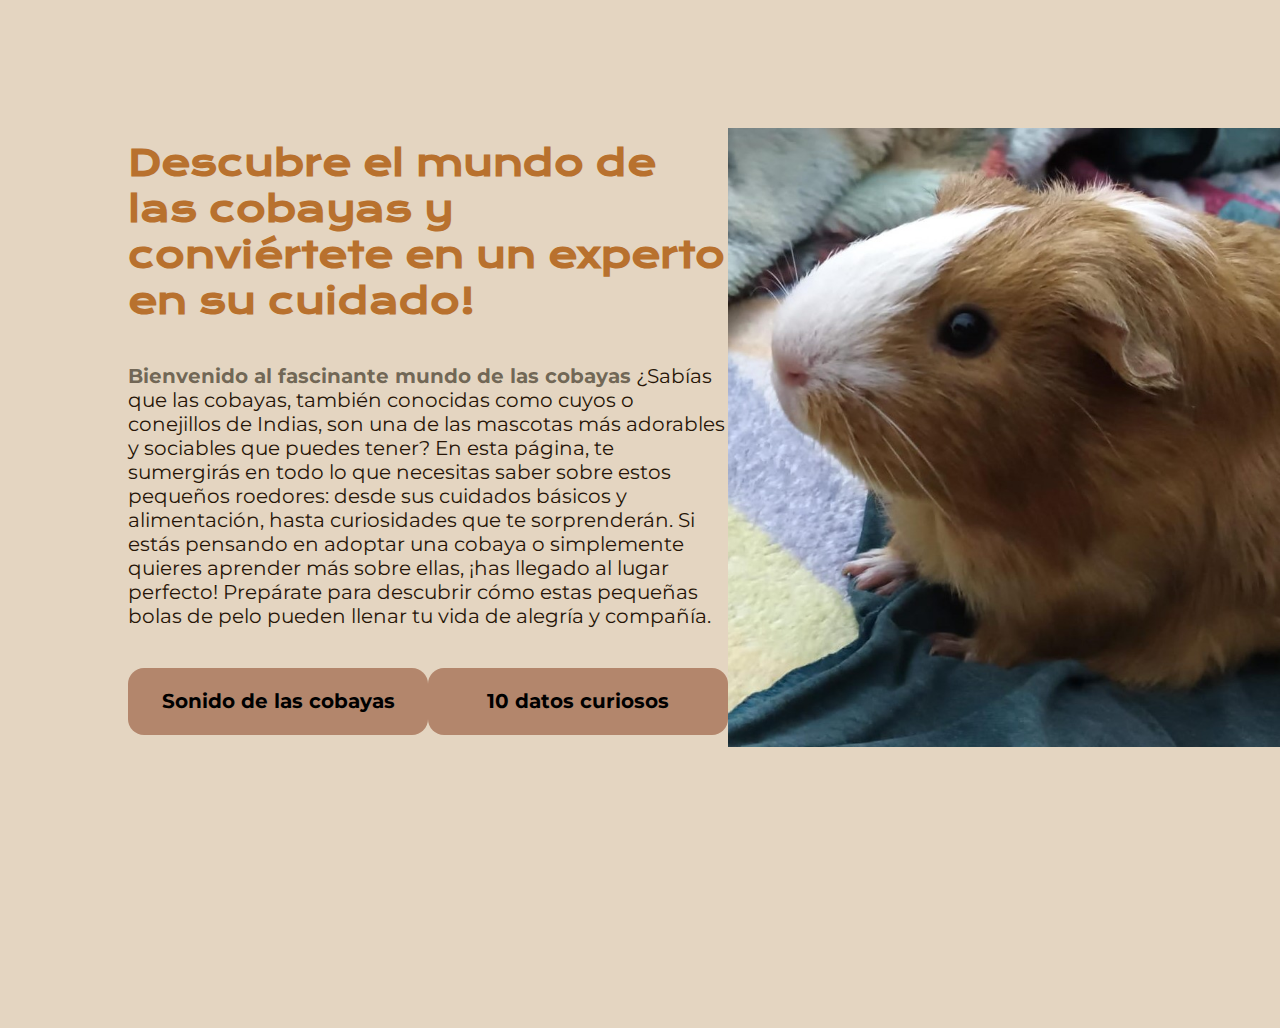
==== index.html @ 798d4bd9 "Add files via upload" ====
<!DOCTYPE html>
<html lang="es-MX">
<head>
    <meta charset="UTF-8">
    <meta name="viewport" content="width=device-width, initial-scale=1.0">
    <title>Primer HTML</title>
    <link rel="stylesheet" href="style.css">
</head>
<body>
   <header></header>
    <main class="Contenedor">

        <section class="Contenedor__info">
       
            <h1 class="Contenedor__info__titulo">Descubre el mundo de las cobayas y <strong class="Titulo">conviértete en un experto en su cuidado!</strong> </h1>
       
        <p class="Contenedor__info__texto"> <strong class="Parrafo1">
            Bienvenido al fascinante mundo de las cobayas</strong>
            ¿Sabías que las cobayas, también conocidas como cuyos o conejillos de Indias,
             son una de las mascotas más adorables y sociables que puedes tener? 
             En esta página, te sumergirás en todo lo que necesitas saber sobre estos pequeños roedores: 
             desde sus cuidados básicos y alimentación, hasta curiosidades que te sorprenderán. 
             Si estás pensando en adoptar una cobaya o simplemente quieres aprender más sobre ellas, ¡has llegado al lugar perfecto!
              Prepárate para descubrir cómo estas pequeñas bolas de pelo pueden llenar tu vida de alegría y compañía.
            </p>

            <div class="Contenedor__enlaces">
              <a class="Contenedor__enlaces__link" href="https://www.youtube.com/watch?v=r-Ftqs6TDso">Sonido de las cobayas</a>
              <a class="Contenedor__enlaces__link" href="https://youtu.be/jAky7cUFlF0">10 datos curiosos</a>
            </div>
       
            </section>
             
        <img src="Cuiii.jpeg" alt="Cobaya" style="width: 800px; height: auto;">

    <footer></footer>

</body>
</html>
---- style.css ----
@import url('https://fonts.googleapis.com/css2?family=Krona+One&family=Montserrat:ital,wght@0,100..900;1,100..900&display=swap');

* {
    margin: 0;
    padding: 0;
}


body {
    background-color:rgb(228, 213, 193);
    color:rgb(170, 108, 50);
    height: 100vh;
    box-sizing: border-box;
}

.Titulo {
    color:rgb(184, 113, 46)
    
}

.Parrafo1 {
    color:rgba(37, 29, 13, 0.61)
}

.Contenedor {
    display: flex;
    align-items: center;
    margin: 10%;
    justify-content: space-between;
}

.Contenedor__info {
    width: 615px;
    display: flex;
    flex-direction: column;
    gap: 40px;
}

.Contenedor__info__titulo {
    font-size: 36px;
    font-family: "Krona One", sans-serif;
    color:rgb(184, 113, 46);
}

.Contenedor__info__texto {
    font-size: 20px;
    font-family: "Montserrat", sans-serif;
    color:rgb(39, 21, 8);
}

.Contenedor__enlaces {
    display: flex;
    justify-content: space-between;
}

.Contenedor__enlaces__link {
    width: 300px;
    background-color: rgb(179, 134, 108);
    text-align: center;
    padding: 21.5px 0;
    border-radius: 16px;
    font-family: "Montserrat", sans-serif;
    font-size: 20px;
    font-weight: 700;
    color: black;
    text-decoration: none;
}
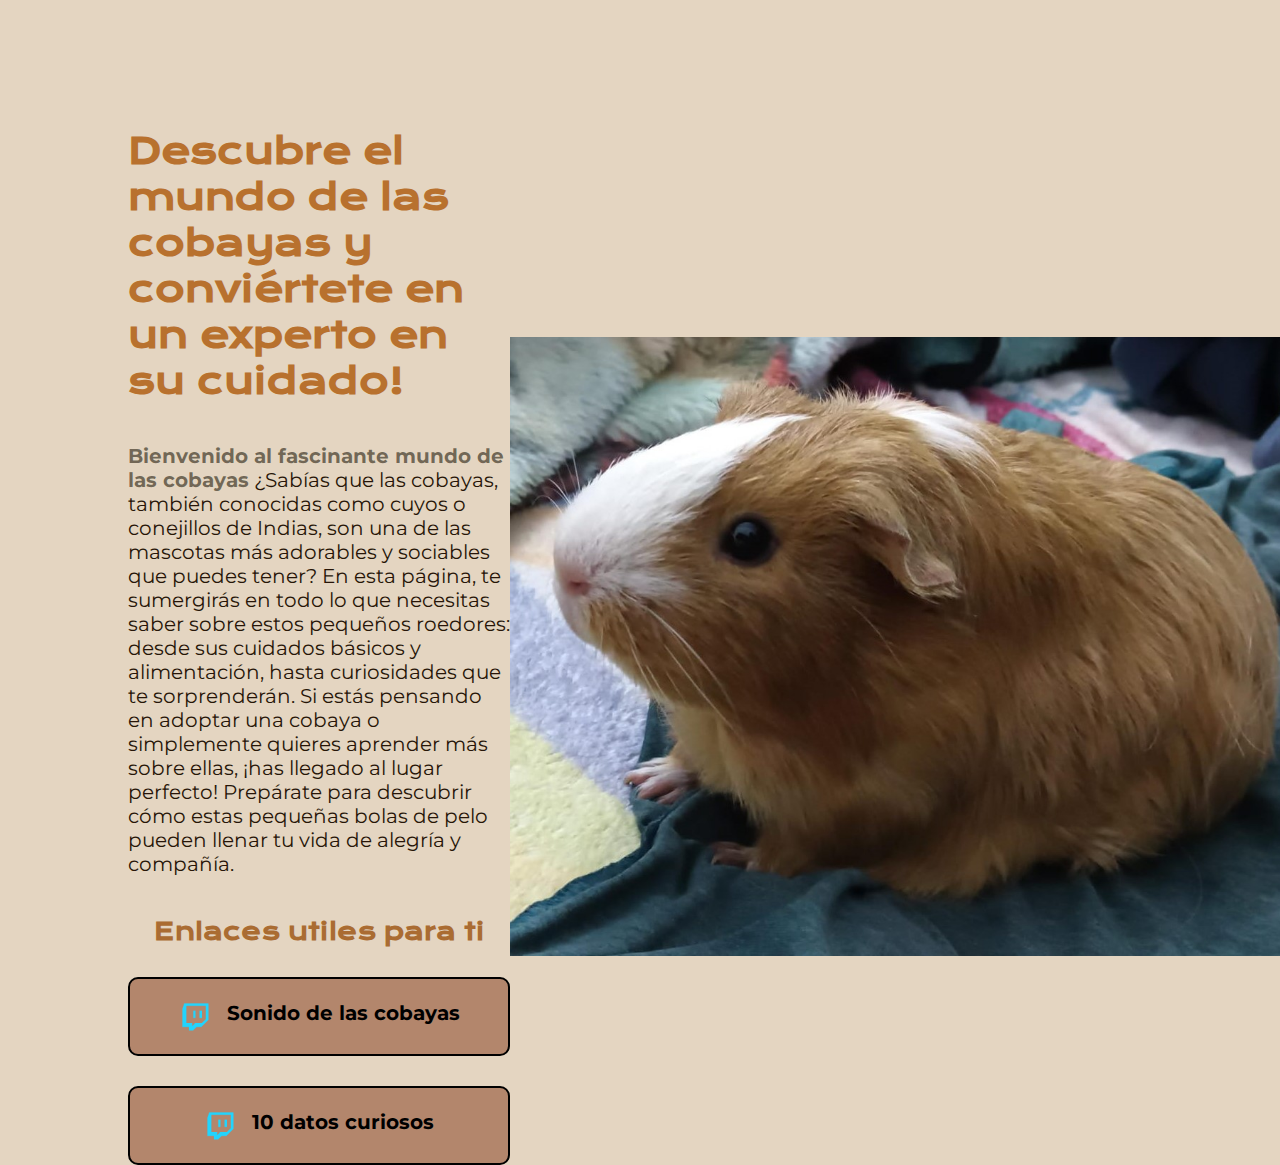
==== commit 878deb5c: "Add files via upload" ====
--- a/index.html
+++ b/index.html
@@ -14,9 +14,9 @@
        
             <h1 class="Contenedor__info__titulo">Descubre el mundo de las cobayas y <strong class="Titulo">conviértete en un experto en su cuidado!</strong> </h1>
        
-        <p class="Contenedor__info__texto"> <strong class="Parrafo1">
-            Bienvenido al fascinante mundo de las cobayas</strong>
-            ¿Sabías que las cobayas, también conocidas como cuyos o conejillos de Indias,
+            <p class="Contenedor__info__texto"> <strong class="Parrafo1">
+             Bienvenido al fascinante mundo de las cobayas</strong>
+             ¿Sabías que las cobayas, también conocidas como cuyos o conejillos de Indias,
              son una de las mascotas más adorables y sociables que puedes tener? 
              En esta página, te sumergirás en todo lo que necesitas saber sobre estos pequeños roedores: 
              desde sus cuidados básicos y alimentación, hasta curiosidades que te sorprenderán. 
@@ -25,8 +25,13 @@
             </p>
 
             <div class="Contenedor__enlaces">
-              <a class="Contenedor__enlaces__link" href="https://www.youtube.com/watch?v=r-Ftqs6TDso">Sonido de las cobayas</a>
-              <a class="Contenedor__enlaces__link" href="https://youtu.be/jAky7cUFlF0">10 datos curiosos</a>
+              <h2 class="Contenedor__enlaces__subtitulo">Enlaces utiles para ti</h2>
+              <a class="Contenedor__enlaces__link" href="https://www.youtube.com/watch?v=r-Ftqs6TDso">
+                <img src="assets/twitch.png" alt="Twitch">
+                Sonido de las cobayas</a>
+              <a class="Contenedor__enlaces__link" href="https://youtu.be/jAky7cUFlF0">
+                <img src="assets/twitch.png" alt="Twitch">
+                10 datos curiosos</a>
             </div>
        
             </section>
--- a/style.css
+++ b/style.css
@@ -51,17 +51,33 @@
 .Contenedor__enlaces {
     display: flex;
     justify-content: space-between;
+    flex-direction: column;
+    align-items: center;
+    gap: 30px;
 }
 
 .Contenedor__enlaces__link {
-    width: 300px;
+    width: 378px;
     background-color: rgb(179, 134, 108);
     text-align: center;
     padding: 21.5px 0;
-    border-radius: 16px;
+    border-radius: 10px;
     font-family: "Montserrat", sans-serif;
     font-size: 20px;
     font-weight: 700;
     color: black;
     text-decoration: none;
+    border: 2px solid #000;
+    display: flex;
+    justify-content: center;
+    gap: 15px;
+}
+
+.Contenedor__enlaces__subtitulo {
+    font-family: "Krona One", sans-serif;
+
+}
+
+.Contenedor__enlaces__link:hover {
+    background-color: peru;
 }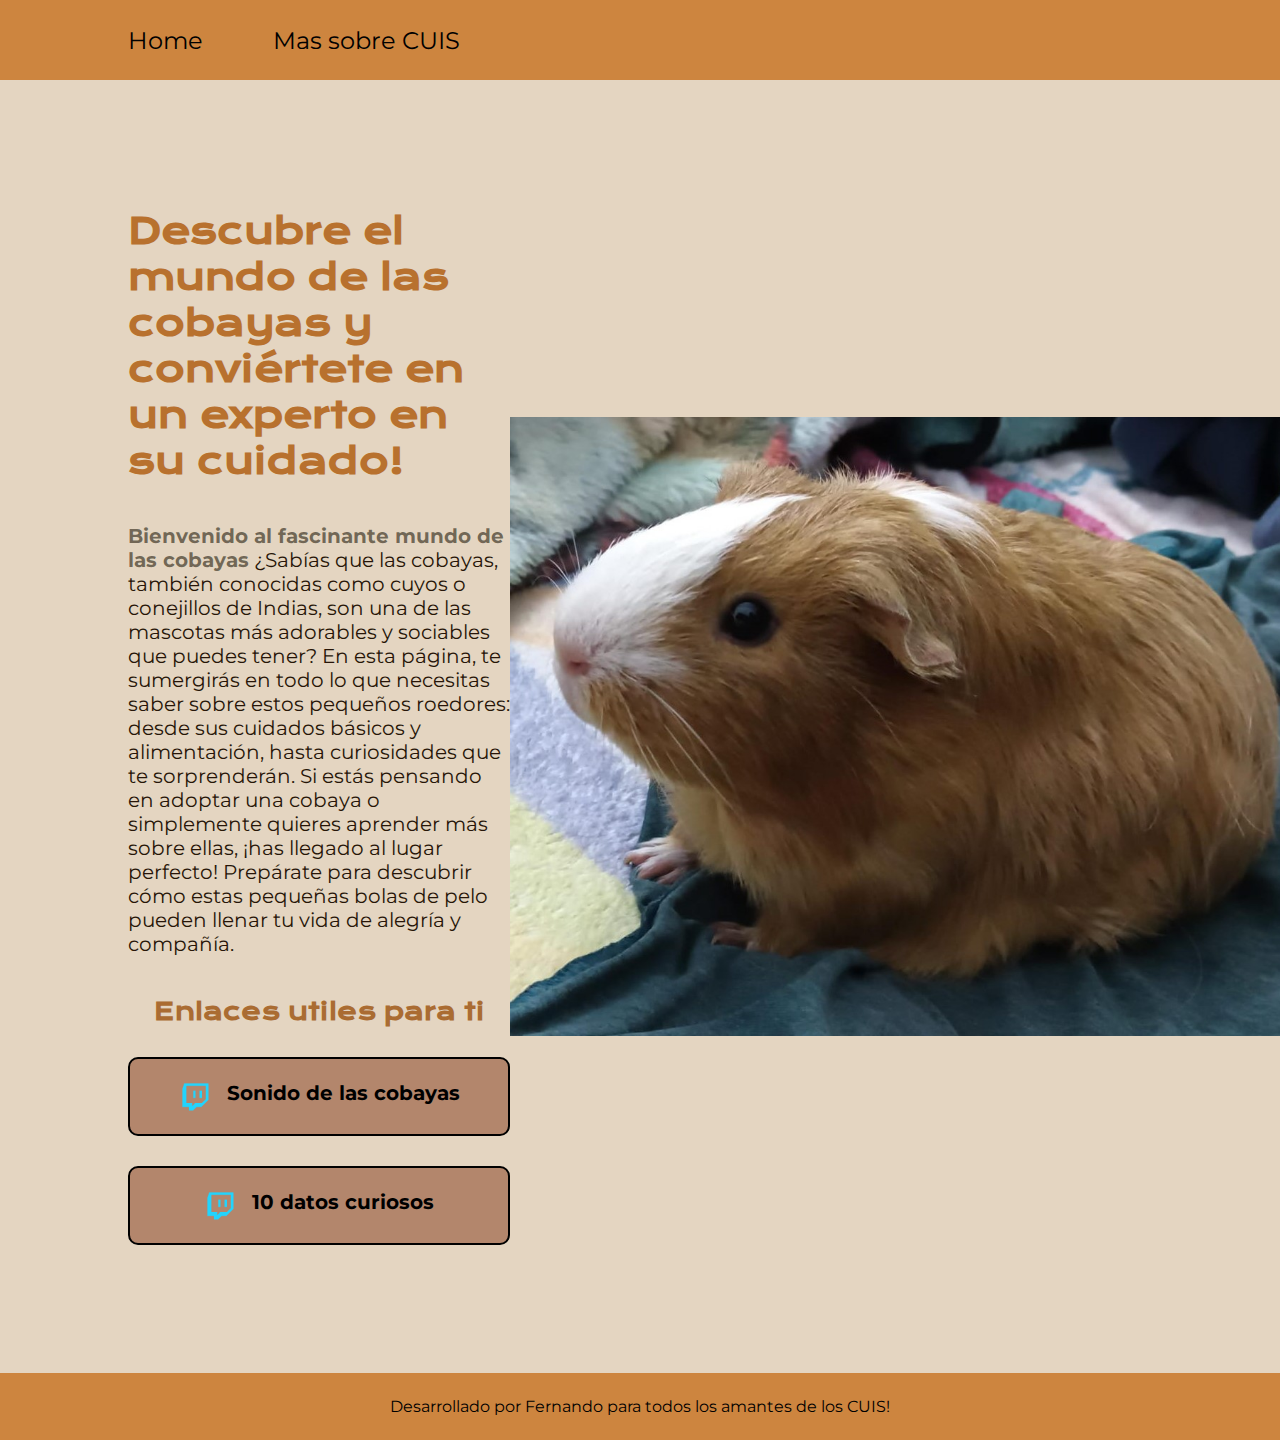
==== commit 3b3f099b: "se actuajiza" ====
--- a/index.html
+++ b/index.html
@@ -4,10 +4,17 @@
     <meta charset="UTF-8">
     <meta name="viewport" content="width=device-width, initial-scale=1.0">
     <title>Primer HTML</title>
-    <link rel="stylesheet" href="style.css">
+    <link rel="stylesheet" href="./styles/style.css">
 </head>
 <body>
-   <header></header>
+   <header class="Header">
+    <nav class="Header__menu">
+        <a class="Header__menu__link" href="index.html"> Home </a>
+        <a class="Header__menu__link" href="mascuis.html"> Mas sobre CUIS </a>
+              
+    </nav>
+
+   </header>
     <main class="Contenedor">
 
         <section class="Contenedor__info">
@@ -38,7 +45,11 @@
              
         <img src="Cuiii.jpeg" alt="Cobaya" style="width: 800px; height: auto;">
 
-    <footer></footer>
+    </main>
+
+    <footer class="Footer">
+        <p>Desarrollado por Fernando para todos los amantes de los CUIS!</p>
+    </footer>
 
 </body>
 </html>
--- a/styles/style.css
+++ b/styles/style.css
@@ -0,0 +1,116 @@
+@import url('https://fonts.googleapis.com/css2?family=Krona+One&family=Montserrat:ital,wght@0,100..900;1,100..900&display=swap');
+
+* {
+    margin: 0;
+    padding: 0;
+}
+
+
+body {
+    background-color:rgb(228, 213, 193);
+    color:rgb(170, 108, 50);
+    box-sizing: border-box;
+}
+
+.Header {
+    background-color: peru;      
+    padding: 2% 0% 2% 10%; 
+    
+}
+
+.Header__menu {
+    display: flex;
+    gap: 70px;
+    align-items: center;
+
+}
+
+.Header__menu__link {
+    color: black;
+    font-family: "Montserrat", sans-serif;
+    font-size: 24px;
+    font-weight: 600px;
+    display: flex;
+    justify-content: space-between;
+    text-decoration: none;
+}
+
+.Titulo {
+    color:rgb(184, 113, 46)
+    
+}
+
+.Parrafo1 {
+    color:rgba(37, 29, 13, 0.61)
+}
+
+.Contenedor {
+    display: flex;
+    align-items: center;
+    margin: 10%;
+    justify-content: space-between;
+}
+
+.Contenedor__info {
+    width: 615px;
+    display: flex;
+    flex-direction: column;
+    gap: 40px;
+}
+
+.Contenedor__info__titulo {
+    font-size: 36px;
+    font-family: "Krona One", sans-serif;
+    color:rgb(184, 113, 46);
+}
+
+.Contenedor__info__texto {
+    font-size: 20px;
+    font-family: "Montserrat", sans-serif;
+    color:rgb(39, 21, 8);
+}
+
+.Contenedor__enlaces {
+    display: flex;
+    justify-content: space-between;
+    flex-direction: column;
+    align-items: center;
+    gap: 30px;
+}
+
+.Contenedor__enlaces__link {
+    width: 378px;
+    background-color: rgb(179, 134, 108);
+    text-align: center;
+    padding: 21.5px 0;
+    border-radius: 10px;
+    font-family: "Montserrat", sans-serif;
+    font-size: 20px;
+    font-weight: 700;
+    color: black;
+    text-decoration: none;
+    border: 2px solid #000;
+    display: flex;
+    justify-content: center;
+    gap: 15px;
+}
+
+.Contenedor__enlaces__subtitulo {
+    font-family: "Krona One", sans-serif;
+
+}
+
+.Contenedor__enlaces__link:hover {
+    background-color: peru;
+}
+
+.Footer {
+    background-color: peru;
+    display: flex;
+    justify-content: center;        
+    padding: 24px;
+    color: black;
+    font-family: "Montserrat", sans-serif;  
+    text-align: center;
+}
+
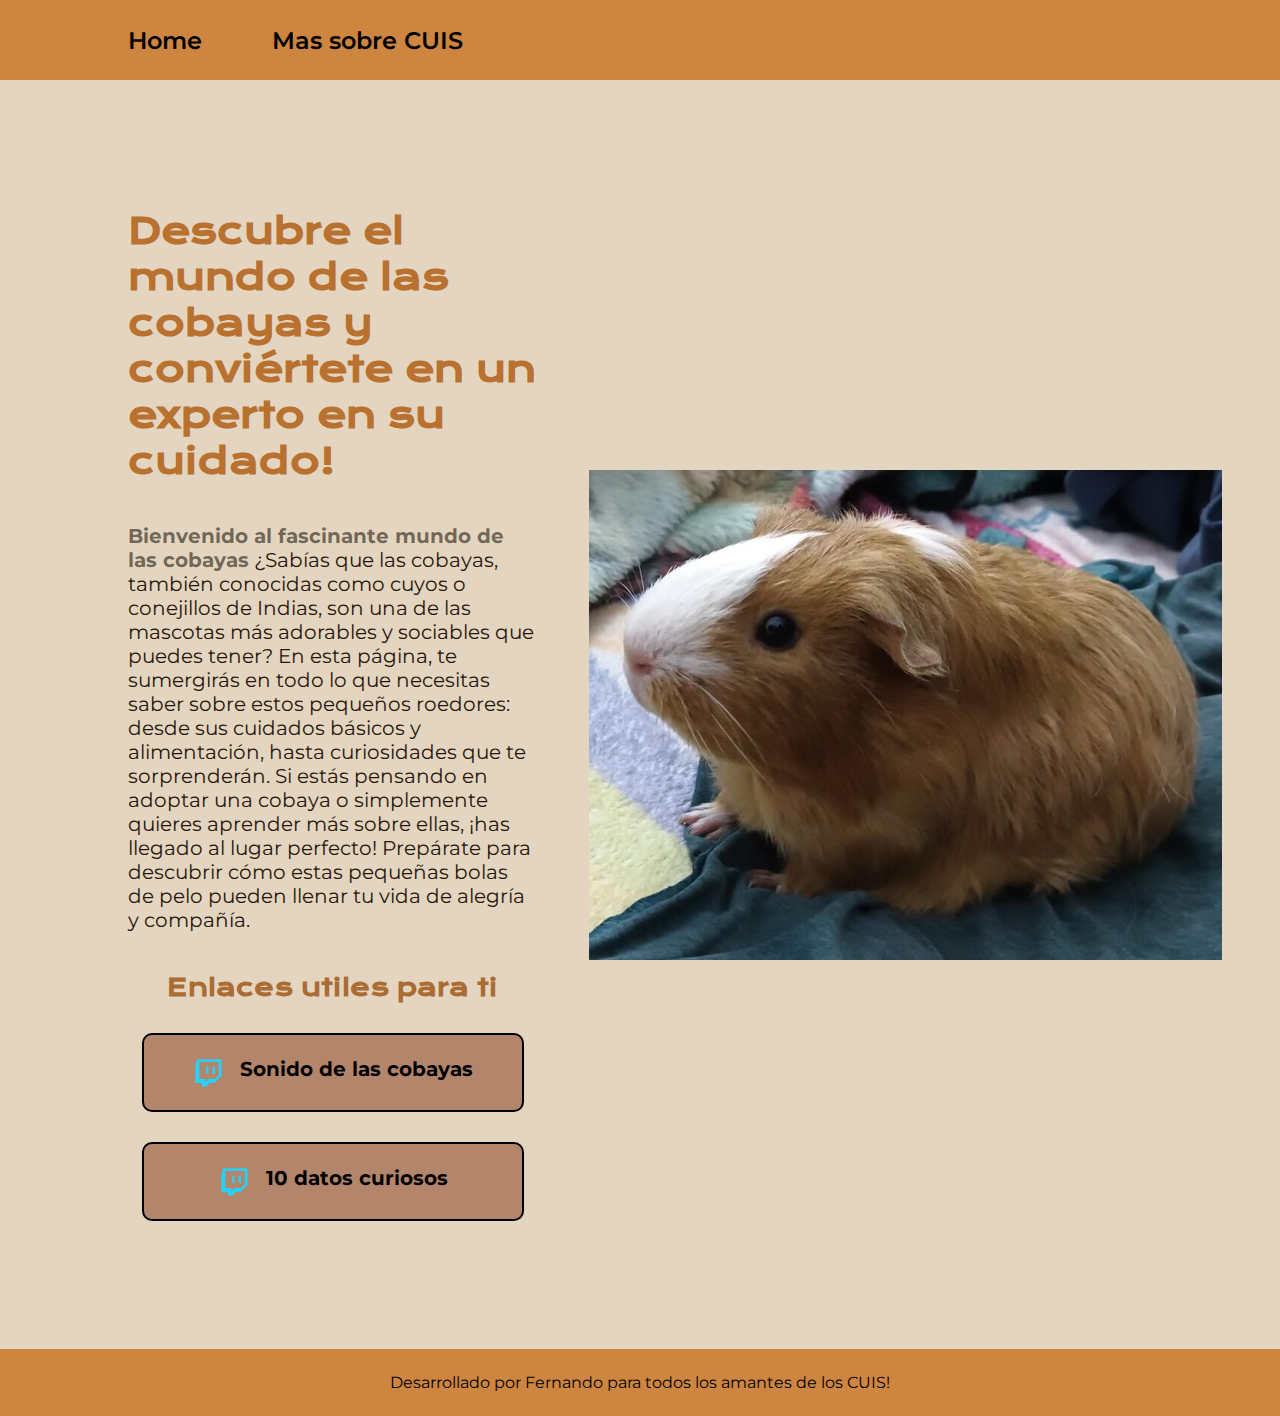
==== commit 0aad2b15: "cambios" ====
--- a/index.html
+++ b/index.html
@@ -43,7 +43,10 @@
        
             </section>
              
-        <img src="Cuiii.jpeg" alt="Cobaya" style="width: 800px; height: auto;">
+            <section class="imagen__cui">
+                <img src="Cuiii.jpeg" alt="Cobaya" >
+            </section>
+       
 
     </main>
 
--- a/styles/style.css
+++ b/styles/style.css
@@ -1,47 +1,50 @@
 @import url('https://fonts.googleapis.com/css2?family=Krona+One&family=Montserrat:ital,wght@0,100..900;1,100..900&display=swap');
+
+:root {
+    --color-primario: peru;
+
+    --fuente-monserrat: 'Montserrat', sans-serif;
+    --fuente-krona: 'Krona One', sans-serif;
+}
 
 * {
     margin: 0;
     padding: 0;
 }
 
-
 body {
-    background-color:rgb(228, 213, 193);
-    color:rgb(170, 108, 50);
+    background-color: rgb(228, 213, 193);
+    color: rgb(170, 108, 50);
     box-sizing: border-box;
 }
 
 .Header {
-    background-color: peru;      
+    background-color: var(--color-primario);      
     padding: 2% 0% 2% 10%; 
-    
 }
 
 .Header__menu {
     display: flex;
-    gap: 70px;
+    gap: 4.375rem; /* 70px / 16 = 4.375rem */
     align-items: center;
-
 }
 
 .Header__menu__link {
     color: black;
-    font-family: "Montserrat", sans-serif;
-    font-size: 24px;
-    font-weight: 600px;
+    font-family: var(--fuente-monserrat);
+    font-size: 1.5rem; /* 24px / 16 = 1.5rem */
+    font-weight: 600;
     display: flex;
     justify-content: space-between;
     text-decoration: none;
 }
 
 .Titulo {
-    color:rgb(184, 113, 46)
-    
+    color: rgb(184, 113, 46);
 }
 
 .Parrafo1 {
-    color:rgba(37, 29, 13, 0.61)
+    color: rgba(37, 29, 13, 0.61);
 }
 
 .Contenedor {
@@ -52,22 +55,22 @@
 }
 
 .Contenedor__info {
-    width: 615px;
+    width: 50%;
     display: flex;
     flex-direction: column;
-    gap: 40px;
+    gap: 2.5rem; /* 40px / 16 = 2.5rem */
 }
 
 .Contenedor__info__titulo {
-    font-size: 36px;
-    font-family: "Krona One", sans-serif;
-    color:rgb(184, 113, 46);
+    font-size: 2.25rem; /* 36px / 16 = 2.25rem */
+    font-family: var(--fuente-krona);
+    color: rgb(184, 113, 46);
 }
 
 .Contenedor__info__texto {
-    font-size: 20px;
-    font-family: "Montserrat", sans-serif;
-    color:rgb(39, 21, 8);
+    font-size: 1.25rem; /* 20px / 16 = 1.25rem */
+    font-family: var(--fuente-monserrat);
+    color: rgb(39, 21, 8);
 }
 
 .Contenedor__enlaces {
@@ -75,42 +78,71 @@
     justify-content: space-between;
     flex-direction: column;
     align-items: center;
-    gap: 30px;
+    gap: 1.875rem; /* 30px / 16 = 1.875rem */
 }
 
 .Contenedor__enlaces__link {
-    width: 378px;
+    width: 23.625rem; /* 378px / 16 = 23.625rem */
     background-color: rgb(179, 134, 108);
     text-align: center;
-    padding: 21.5px 0;
-    border-radius: 10px;
-    font-family: "Montserrat", sans-serif;
-    font-size: 20px;
+    padding: 1.34375rem 0; /* 21.5px / 16 = 1.34375rem */
+    border-radius: 0.625rem; /* 10px / 16 = 0.625rem */
+    font-family: var(--fuente-monserrat);
+    font-size: 1.25rem; /* 20px / 16 = 1.25rem */
     font-weight: 700;
     color: black;
     text-decoration: none;
-    border: 2px solid #000;
+    border: 0.125rem solid #000; /* 2px / 16 = 0.125rem */
     display: flex;
     justify-content: center;
-    gap: 15px;
+    gap: 0.9375rem; /* 15px / 16 = 0.9375rem */
 }
 
 .Contenedor__enlaces__subtitulo {
-    font-family: "Krona One", sans-serif;
-
+    font-family: var(--fuente-krona);
 }
 
 .Contenedor__enlaces__link:hover {
-    background-color: peru;
+    background-color: var(--color-primario);
 }
 
 .Footer {
-    background-color: peru;
+    background-color: var(--color-primario);
     display: flex;
     justify-content: center;        
-    padding: 24px;
+    padding: 1.5rem; /* 24px / 16 = 1.5rem */
     color: black;
-    font-family: "Montserrat", sans-serif;  
+    font-family: var(--fuente-monserrat);  
     text-align: center;
 }
 
+.imagen__cui {
+    display: flex;
+    width: 50%;
+    padding: 5%;
+    align-items: center;
+}
+
+@media (max-width: 1200px) {
+    .Header {
+        padding: 10%;
+    }
+
+    .Header__menu {
+        justify-content: center;
+    }
+
+    .Contenedor {
+        flex-direction: column-reverse;
+        gap: 5%;
+    }
+
+    .Contenedor__info {
+        width: auto;
+        text-align: center;
+    }
+
+    .imagen__cui {
+        width: auto;
+    }
+}